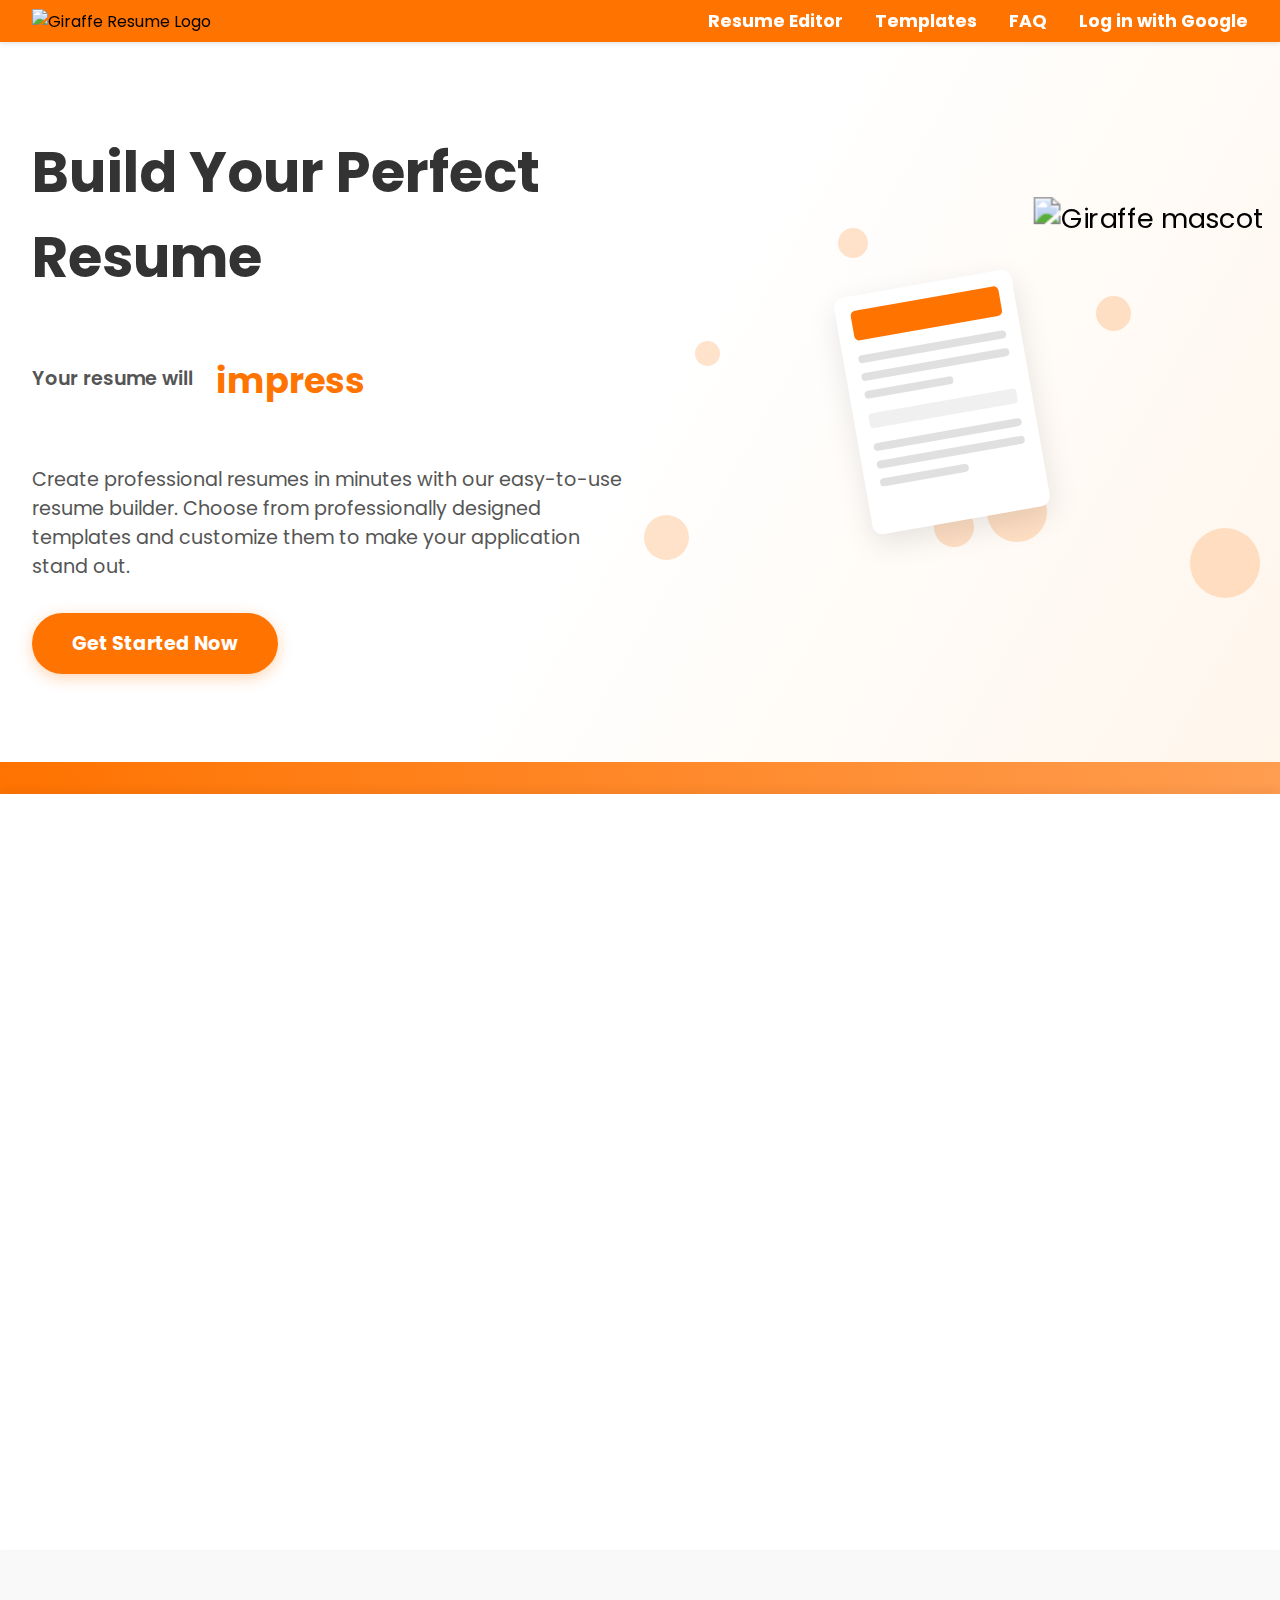
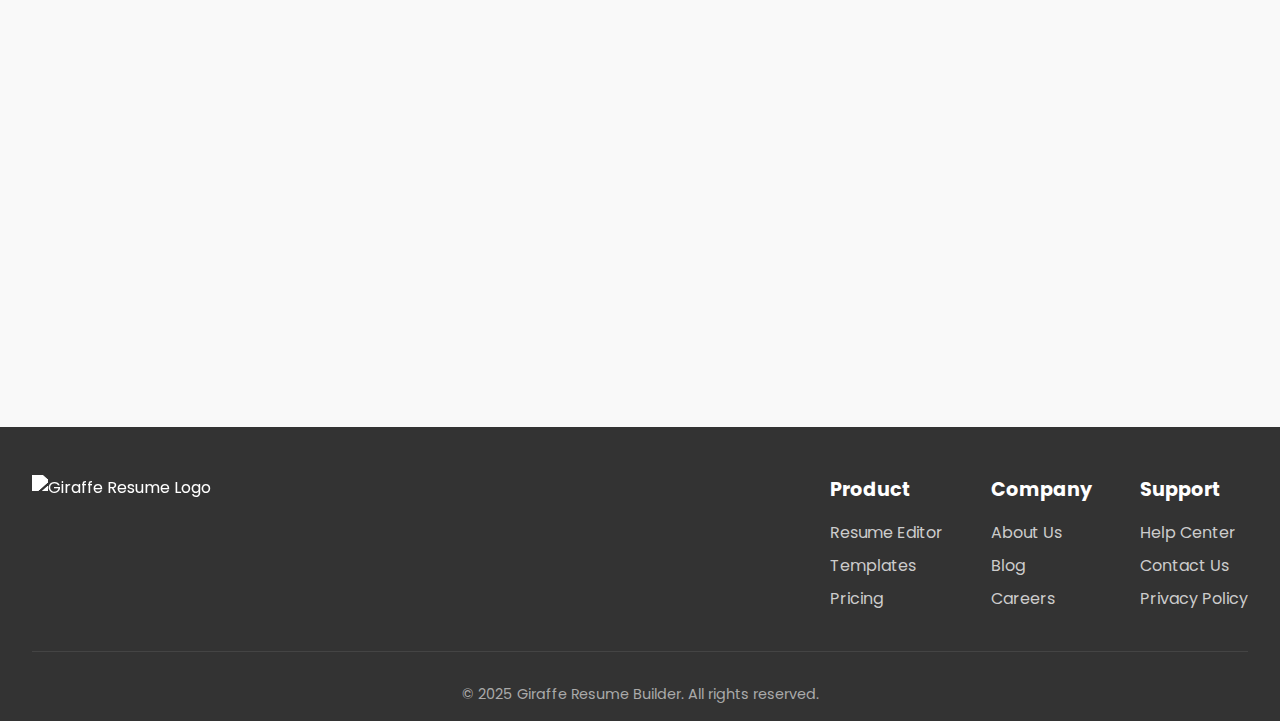
==== index.html @ 54f546fd "Add files via upload" ====
<!DOCTYPE html>
<html lang="en">
<head>
    <meta charset="UTF-8">
    <meta name="viewport" content="width=device-width, initial-scale=1.0">
    <title>Giraffe Resume Builder</title>
    <link rel="stylesheet" href="styles.css">
    <link href="https://fonts.googleapis.com/css2?family=Poppins:wght@400;500;600;700&display=swap" rel="stylesheet">
</head>
<body>
    <nav class="navbar">
        <div class="logo-container">
            <img src="assets/girrafe_logo.png" alt="Giraffe Resume Logo" class="logo">
        </div>
        <div class="nav-links">
            <a href="#">Resume Editor</a>
            <a href="#">Templates</a>
            <a href="#">FAQ</a>
            <a href="#">Log in with Google</a>
        </div>
    </nav>
    
    <section class="hero">
        <div class="hero-content">
            <h1>Build Your Perfect Resume</h1>
            
            <div class="animated-text-container">
                <div class="card">
                    <div class="loader">
                        <p>Your resume will</p>
                        <div class="words">
                            <span class="word">impress</span>
                            <span class="word">stand out</span>
                            <span class="word">succeed</span>
                            <span class="word">transform</span>
                            <span class="word">impress</span>
                        </div>
                    </div>
                </div>
            </div>
            
            <p>Create professional resumes in minutes with our easy-to-use resume builder. Choose from professionally designed templates and customize them to make your application stand out.</p>
            <button class="cta-button">Get Started Now</button>
        </div>
        
        <div class="hero-visual">
            <img src="assets/girrafe_image.png" alt="Giraffe mascot" class="giraffe-mascot">
            <div class="floating-resume">
                <div class="resume-sample">
                    <div class="resume-header"></div>
                    <div class="resume-content">
                        <div class="resume-line"></div>
                        <div class="resume-line"></div>
                        <div class="resume-line short"></div>
                        <div class="resume-section"></div>
                        <div class="resume-line"></div>
                        <div class="resume-line"></div>
                        <div class="resume-line short"></div>
                    </div>
                </div>
            </div>
            <div class="particles-container">
                <div class="particle"></div>
                <div class="particle"></div>
                <div class="particle"></div>
                <div class="particle"></div>
                <div class="particle"></div>
                <div class="particle"></div>
                <div class="particle"></div>
                <div class="particle"></div>
            </div>
        </div>
    </section>
    
    <section class="animated-bar">
        <div class="animated-icons">
            <!-- <div class="icon-item">📄</div>
            <div class="icon-item">🚀</div>
            <div class="icon-item">💼</div>
            <div class="icon-item">🎯</div>
            <div class="icon-item">🏆</div>
            <div class="icon-item">📄</div>
            <div class="icon-item">🚀</div>
            <div class="icon-item">💼</div> -->
        </div>
    </section>
    
    <section class="features">
        <h2 class="section-title">Why Choose Us</h2>
        <div class="feature-card">
            <div class="icon">📝</div>
            <h3>Easy to Use Editor</h3>
            <p>Our intuitive editor makes creating your resume simple and straightforward. No design skills required!</p>
        </div>
        <div class="feature-card">
            <div class="icon">🎨</div>
            <h3>Professional Templates</h3>
            <p>Choose from dozens of professionally designed templates that will make your resume stand out.</p>
        </div>
        <div class="feature-card">
            <div class="icon">📱</div>
            <h3>Access Anywhere</h3>
            <p>Create and edit your resume on any device. Your changes are saved automatically.</p>
        </div>
    </section>
    
    <section class="testimonials">
        <h2 class="section-title">What Our Users Say</h2>
        <div class="testimonial-container">
            <div class="testimonial">
                <div class="testimonial-content">
                    "This resume builder helped me land my dream job! The templates are so professional and easy to customize."
                </div>
                <div class="testimonial-author">- Sarah Johnson</div>
            </div>
            <div class="testimonial">
                <div class="testimonial-content">
                    "I was struggling with my resume for weeks until I found this tool. It made the process so simple!"
                </div>
                <div class="testimonial-author">- Michael Chen</div>
            </div>
            <div class="testimonial">
                <div class="testimonial-content">
                    "The best resume builder I've ever used. My application response rate tripled after using their templates."
                </div>
                <div class="testimonial-author">- Emily Rodriguez</div>
            </div>
        </div>
    </section>
    
    <footer>
        <div class="footer-content">
            <div class="footer-logo">
                <img src="assets/girrafe_logo.png" alt="Giraffe Resume Logo" class="footer-logo-img">
            </div>
            <div class="footer-links">
                <div class="footer-column">
                    <h4>Product</h4>
                    <a href="#">Resume Editor</a>
                    <a href="#">Templates</a>
                    <a href="#">Pricing</a>
                </div>
                <div class="footer-column">
                    <h4>Company</h4>
                    <a href="#">About Us</a>
                    <a href="#">Blog</a>
                    <a href="#">Careers</a>
                </div>
                <div class="footer-column">
                    <h4>Support</h4>
                    <a href="#">Help Center</a>
                    <a href="#">Contact Us</a>
                    <a href="#">Privacy Policy</a>
                </div>
            </div>
        </div>
        <div class="copyright">
            <p>&copy; 2025 Giraffe Resume Builder. All rights reserved.</p>
        </div>
    </footer>

    <script src="script.js"></script>
</body>
</html>
---- styles.css ----
* {
    margin: 0;
    padding: 0;
    box-sizing: border-box;
    font-family: 'Poppins', sans-serif;
}

body {
    background-color: #f5f5f5;
}

.navbar {
    display: flex;
    justify-content: space-between;
    align-items: center;
    background-color: #FF7301;
    padding: 0.5rem 2rem;
    box-shadow: 0 2px 4px rgba(0,0,0,0.1);
    position: sticky;
    top: 0;
    z-index: 100;
}

.logo {
    height: 44px; /* Half the original size for better fit in navbar */
}

.nav-links {
    display: flex;
    gap: 2rem;
}

.nav-links a {
    color: white;
    text-decoration: none;
    font-weight: bold;
    font-size: 1.1rem;
    transition: all 0.3s ease;
}

.nav-links a:hover {
    color: #fff;
    text-shadow: 0 0 5px rgba(255,255,255,0.5);
}

/* Hero section */
.hero {
    display: flex;
    flex-direction: row;
    align-items: center;
    justify-content: space-between;
    padding: 4rem 2rem;
    background: linear-gradient(120deg, #ffffff 50%, #fff6ec 100%);
    min-height: 80vh;
    position: relative;
    overflow: hidden;
}

.hero-content {
    flex: 1;
    max-width: 600px;
    z-index: 2;
}

.hero-visual {
    flex: 1;
    display: flex;
    justify-content: center;
    align-items: center;
    position: relative;
    height: 400px;
}

.hero h1 {
    font-size: 3.5rem;
    margin-bottom: 1rem;
    color: #333;
    font-weight: 700;
}

.hero p {
    font-size: 1.2rem;
    margin: 2rem 0;
    color: #555;
}

.cta-button {
    padding: 1rem 2.5rem;
    background-color: #FF7301;
    color: white;
    border: none;
    border-radius: 50px;
    font-size: 1.2rem;
    font-weight: bold;
    cursor: pointer;
    transition: all 0.3s ease;
    box-shadow: 0 4px 15px rgba(255, 115, 1, 0.3);
}

.cta-button:hover {
    background-color: #e66a00;
    transform: translateY(-2px);
    box-shadow: 0 8px 20px rgba(255, 115, 1, 0.4);
}

/* Animated text rotation - BIGGER */
.animated-text-container {
    margin: 1.5rem 0;
}

.card {
    --bg-color: transparent;
    background-color: var(--bg-color);
    padding: 0.5rem 0;
    border-radius: 1.25rem;
    display: inline-block;
}

.loader {
    color: rgb(51, 51, 51);
    font-weight: 600;
    font-size: 2.2rem; /* Increased font size */
    display: flex;
    align-items: center;
}

.words {
    overflow: hidden;
    position: relative;
    height: 50px; /* Increased height */
    margin-left: 15px;
}

.words::after {
    content: "";
    position: absolute;
    inset: 0;
    background: linear-gradient(
        var(--bg-color) 10%,
        transparent 30%,
        transparent 70%,
        var(--bg-color) 90%
    );
    z-index: 20;
}

.word {
    display: block;
    height: 100%;
    padding-left: 8px;
    color: #FF7301;
    font-weight: 700;
    animation: spin_4991 8s infinite;
}

@keyframes spin_4991 {
    10% {
        transform: translateY(-102%);
    }
    25% {
        transform: translateY(-100%);
    }
    35% {
        transform: translateY(-202%);
    }
    50% {
        transform: translateY(-200%);
    }
    60% {
        transform: translateY(-302%);
    }
    75% {
        transform: translateY(-300%);
    }
    85% {
        transform: translateY(-402%);
    }
    100% {
        transform: translateY(-400%);
    }
}

/* Giraffe mascot and elements */
.giraffe-mascot {
    height: 300px;
    scale: 1.7;
    position: absolute;
    right: 5%;
    bottom: 0;
    z-index: 3;
    animation: float 6s ease-in-out infinite;
}

@keyframes float {
    0% {
        transform: translateY(0px);
    }
    50% {
        transform: translateY(-20px);
    }
    100% {
        transform: translateY(0px);
    }
}

/* Floating resume */
.floating-resume {
    position: absolute;
    right: 35%;
    top: 20%;
    z-index: 2;
    animation: float-resume 8s ease-in-out infinite, rotate-resume 15s linear infinite;
}

@keyframes float-resume {
    0% {
        transform: translateY(0px);
    }
    50% {
        transform: translateY(-30px);
    }
    100% {
        transform: translateY(0px);
    }
}

@keyframes rotate-resume {
    0% {
        transform: rotate(0deg);
    }
    100% {
        transform: rotate(360deg);
    }
}

.resume-sample {
    width: 180px;
    height: 240px;
    background-color: white;
    border-radius: 10px;
    box-shadow: 0 10px 30px rgba(0, 0, 0, 0.1);
    padding: 15px;
    transform: rotate(-10deg);
}

.resume-header {
    height: 30px;
    background-color: #FF7301;
    border-radius: 5px;
    margin-bottom: 15px;
}

.resume-line {
    height: 8px;
    background-color: #e0e0e0;
    border-radius: 4px;
    margin-bottom: 10px;
}

.resume-line.short {
    width: 60%;
}

.resume-section {
    height: 15px;
    background-color: #f0f0f0;
    border-radius: 4px;
    margin: 15px 0;
}

/* Particles */
.particles-container {
    position: absolute;
    top: 0;
    right: 0;
    bottom: 0;
    left: 0;
    z-index: 1;
}

.particle {
    position: absolute;
    border-radius: 50%;
    background-color: rgba(255, 115, 1, 0.2);
    animation: particle-float 15s infinite linear;
}

.particle:nth-child(1) {
    width: 50px;
    height: 50px;
    top: 10%;
    right: 10%;
    animation-duration: 20s;
    animation-delay: 0s;
}

.particle:nth-child(2) {
    width: 30px;
    height: 30px;
    top: 30%;
    right: 20%;
    animation-duration: 25s;
    animation-delay: 2s;
}

.particle:nth-child(3) {
    width: 70px;
    height: 70px;
    top: 60%;
    right: 15%;
    animation-duration: 22s;
    animation-delay: 1s;
}

.particle:nth-child(4) {
    width: 40px;
    height: 40px;
    top: 70%;
    right: 35%;
    animation-duration: 18s;
    animation-delay: 3s;
}

.particle:nth-child(5) {
    width: 60px;
    height: 60px;
    top: 20%;
    right: 45%;
    animation-duration: 19s;
    animation-delay: 4s;
}

.particle:nth-child(6) {
    width: 25px;
    height: 25px;
    top: 40%;
    right: 60%;
    animation-duration: 21s;
    animation-delay: 2s;
}

.particle:nth-child(7) {
    width: 45px;
    height: 45px;
    top: 65%;
    right: 70%;
    animation-duration: 24s;
    animation-delay: 1s;
}

.particle:nth-child(8) {
    width: 35px;
    height: 35px;
    top: 15%;
    right: 80%;
    animation-duration: 23s;
    animation-delay: 3s;
}

@keyframes particle-float {
    0% {
        transform: translateY(0) rotate(0deg);
        opacity: 0.2;
    }
    25% {
        opacity: 0.4;
    }
    50% {
        transform: translateY(-100px) rotate(180deg);
        opacity: 0.2;
    }
    75% {
        opacity: 0.4;
    }
    100% {
        transform: translateY(0) rotate(360deg);
        opacity: 0.2;
    }
}

/* Animated icons bar */
.animated-bar {
    background: linear-gradient(90deg, #FF7301, #ff9d50);
    padding: 1rem 0;
    overflow: hidden;
    position: relative;
}

.animated-icons {
    display: flex;
    animation: scroll 20s linear infinite;
    white-space: nowrap;
}

.icon-item {
    font-size: 2rem;
    margin: 0 2rem;
    color: white;
}

@keyframes scroll {
    0% {
        transform: translateX(0);
    }
    100% {
        transform: translateX(-50%);
    }
}

/* Features section */
.section-title {
    text-align: center;
    font-size: 2.5rem;
    margin-bottom: 2.5rem;
    color: #333;
    position: relative;
    padding-bottom: 1rem;
}

.section-title:after {
    content: '';
    position: absolute;
    bottom: 0;
    left: 50%;
    transform: translateX(-50%);
    width: 80px;
    height: 4px;
    background-color: #FF7301;
    border-radius: 2px;
}

.features {
    display: grid;
    grid-template-columns: repeat(auto-fit, minmax(300px, 1fr));
    gap: 2rem;
    padding: 4rem 2rem;
    background-color: white;
    box-shadow: 0 -4px 10px rgba(0,0,0,0.05);
    position: relative;
    z-index: 2;
}

.feature-card {
    display: flex;
    flex-direction: column;
    align-items: center;
    text-align: center;
    padding: 2rem;
    border-radius: 15px;
    box-shadow: 0 10px 30px rgba(0,0,0,0.08);
    transition: all 0.3s ease;
    background-color: white;
    border-bottom: 4px solid #FF7301;
}

.feature-card:hover {
    transform: translateY(-10px);
    box-shadow: 0 15px 40px rgba(0,0,0,0.15);
}

.feature-card h3 {
    margin: 1rem 0;
    color: #333;
    font-size: 1.5rem;
}

.feature-card p {
    color: #555;
}

.icon {
    font-size: 3rem;
    color: #FF7301;
    margin-bottom: 1rem;
}

/* Testimonials */
.testimonials {
    background-color: #f9f9f9;
    padding: 4rem 2rem;
}

.testimonial-container {
    display: flex;
    flex-wrap: wrap;
    justify-content: space-around;
    gap: 2rem;
    margin-top: 2rem;
}

.testimonial {
    background-color: white;
    border-radius: 15px;
    padding: 2rem;
    box-shadow: 0 5px 15px rgba(0,0,0,0.05);
    width: 300px;
    transition: all 0.3s ease;
}

.testimonial:hover {
    transform: translateY(-5px);
    box-shadow: 0 10px 25px rgba(0,0,0,0.1);
}

.testimonial-content {
    font-style: italic;
    margin-bottom: 1rem;
    color: #555;
    line-height: 1.6;
}

.testimonial-author {
    font-weight: 600;
    color: #333;
    text-align: right;
}

/* Footer */
footer {
    background-color: #333;
    color: white;
    padding: 3rem 2rem 1rem;
}

.footer-content {
    display: flex;
    flex-wrap: wrap;
    justify-content: space-between;
    margin-bottom: 2rem;
}

.footer-logo {
    margin-bottom: 1rem;
}

.footer-logo-img {
    height: 44px;
    filter: brightness(0) invert(1);
}

.footer-links {
    display: flex;
    flex-wrap: wrap;
    gap: 3rem;
}

.footer-column {
    display: flex;
    flex-direction: column;
}

.footer-column h4 {
    margin-bottom: 1rem;
    font-size: 1.2rem;
}

.footer-column a {
    color: #ccc;
    text-decoration: none;
    margin-bottom: 0.5rem;
    transition: color 0.3s ease;
}

.footer-column a:hover {
    color: #FF7301;
}

.copyright {
    text-align: center;
    padding-top: 2rem;
    border-top: 1px solid #444;
    font-size: 0.9rem;
    color: #aaa;
}

/* Media Queries for Responsiveness */
@media (max-width: 1024px) {
    .hero {
        flex-direction: column;
        text-align: center;
    }
    
    .hero-content {
        max-width: 100%;
        margin-bottom: 2rem;
    }
    
    .animated-text-container {
        display: flex;
        justify-content: center;
    }
    
    .giraffe-mascot {
        position: relative;
        right: auto;
        bottom: auto;
        height: 200px;
    }
    
    .floating-resume {
        display: none;
    }
}

@media (max-width: 768px) {
    .navbar {
        flex-direction: column;
        padding: 1rem;
    }
    
    .logo-container {
        margin-bottom: 1rem;
    }
    
    .nav-links {
        flex-direction: column;
        align-items: center;
        gap: 1rem;
    }
    
    .hero h1 {
        font-size: 2.5rem;
    }
    
    .loader {
        font-size: 1.8rem;
    }
    
    .hero p {
        font-size: 1rem;
    }
    
    .testimonial-container {
        flex-direction: column;
        align-items: center;
    }
    
    .footer-content {
        flex-direction: column;
    }
    
    .footer-links {
        margin-top: 2rem;
        gap: 2rem;
    }
}
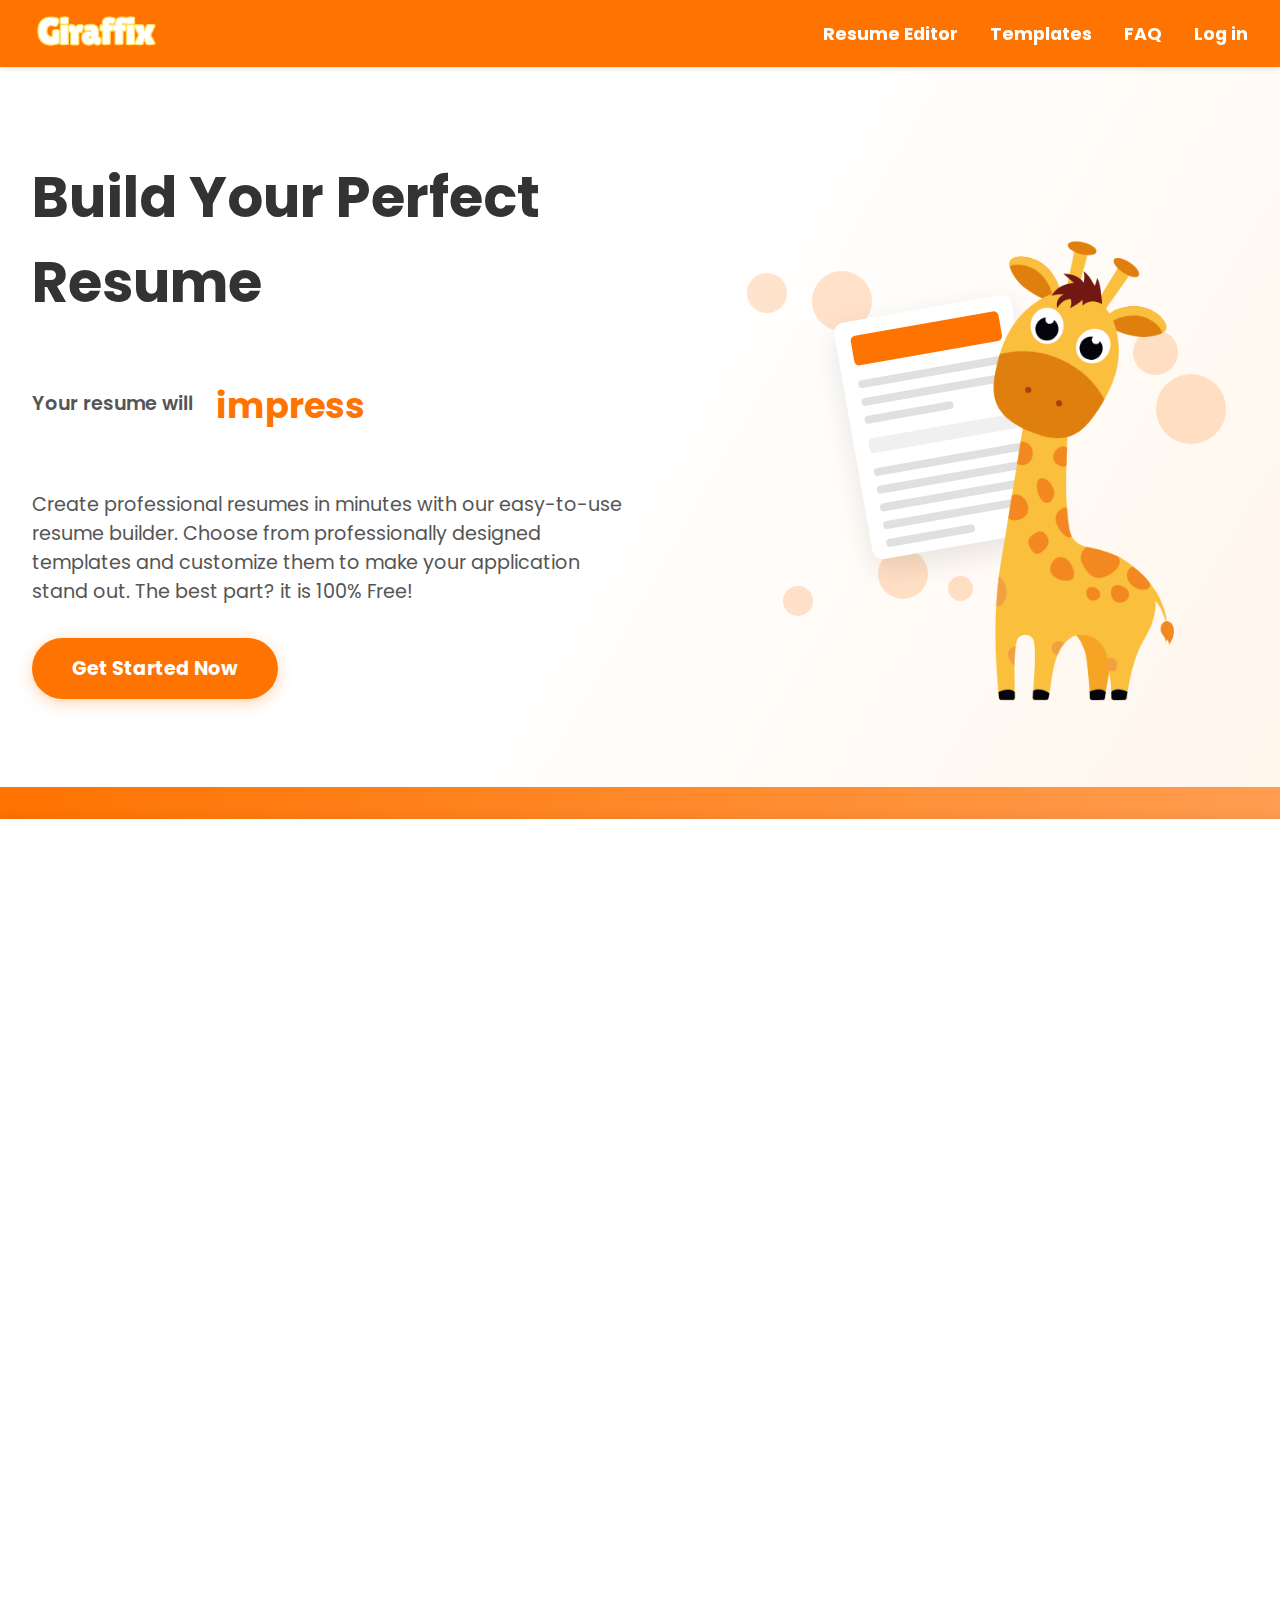
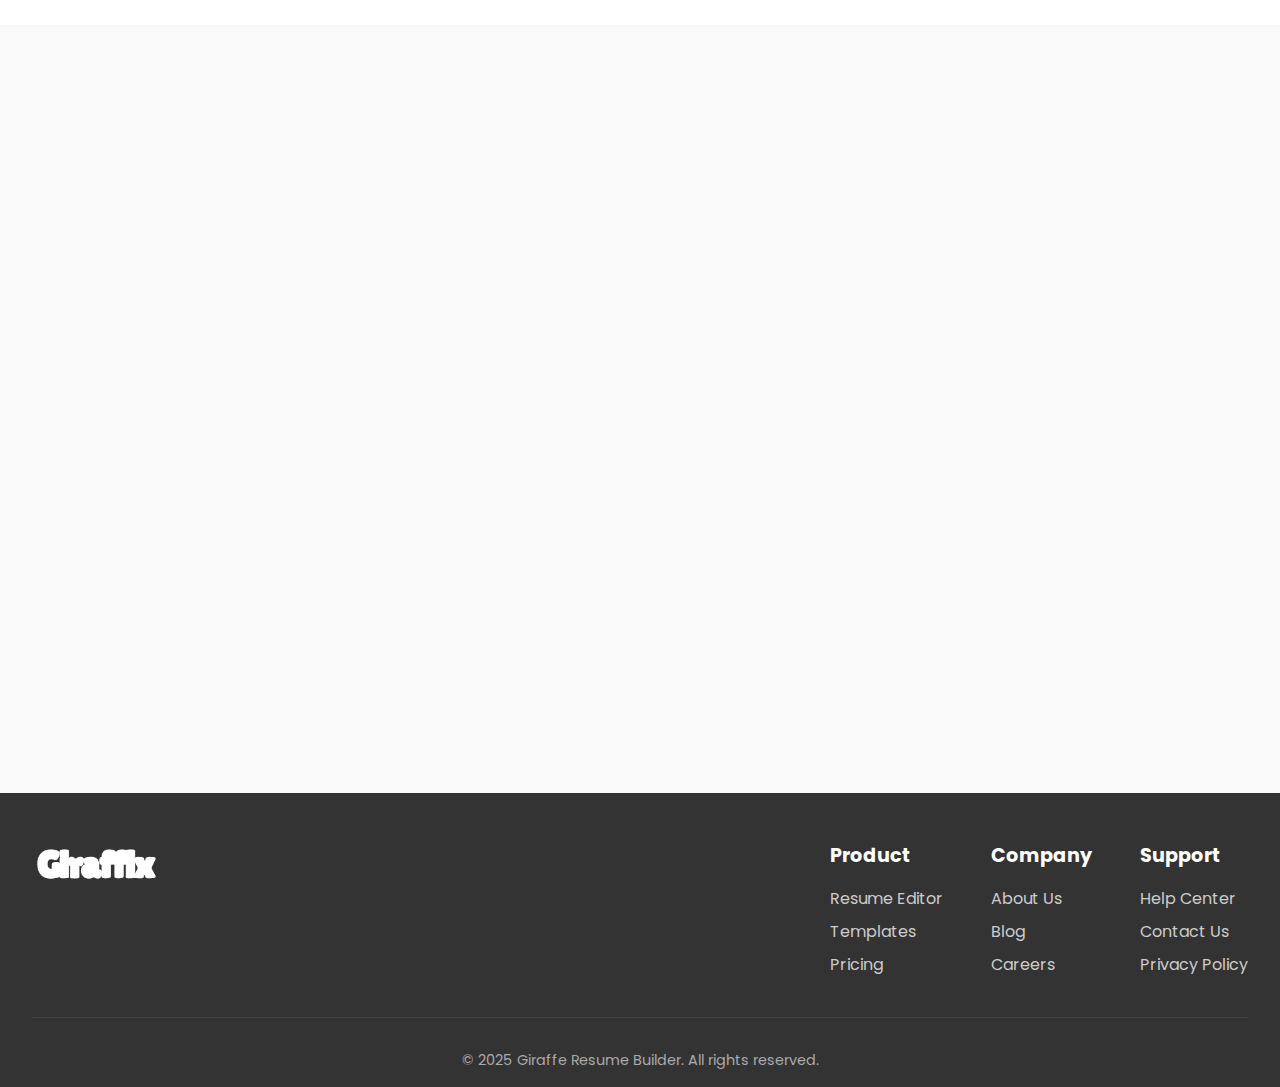
==== commit e661bc92: "Updated Testimonials And Logo" ====
--- a/index.html
+++ b/index.html
@@ -16,7 +16,7 @@
             <a href="#">Resume Editor</a>
             <a href="#">Templates</a>
             <a href="#">FAQ</a>
-            <a href="#">Log in with Google</a>
+            <a href="#">Log in</a>
         </div>
     </nav>
     
@@ -39,7 +39,7 @@
                 </div>
             </div>
             
-            <p>Create professional resumes in minutes with our easy-to-use resume builder. Choose from professionally designed templates and customize them to make your application stand out.</p>
+            <p>Create professional resumes in minutes with our easy-to-use resume builder. Choose from professionally designed templates and customize them to make your application stand out. The best part? it is 100% Free!</p>
             <button class="cta-button">Get Started Now</button>
         </div>
         
@@ -53,6 +53,8 @@
                         <div class="resume-line"></div>
                         <div class="resume-line short"></div>
                         <div class="resume-section"></div>
+                        <div class="resume-line"></div>
+                        <div class="resume-line"></div>
                         <div class="resume-line"></div>
                         <div class="resume-line"></div>
                         <div class="resume-line short"></div>
@@ -86,21 +88,21 @@
     </section>
     
     <section class="features">
-        <h2 class="section-title">Why Choose Us</h2>
+        <h2 class="section-title">Why Choose Us?</h2>
         <div class="feature-card">
-            <div class="icon">📝</div>
-            <h3>Easy to Use Editor</h3>
-            <p>Our intuitive editor makes creating your resume simple and straightforward. No design skills required!</p>
+            <div class="icon">✅</div>
+            <h3>100% FREE</h3>
+            <p>Unlike other CV Builder that let you start free and then charge you to download your work, our tool is 100% free, start to finish- without any limits!</p>
         </div>
         <div class="feature-card">
-            <div class="icon">🎨</div>
-            <h3>Professional Templates</h3>
-            <p>Choose from dozens of professionally designed templates that will make your resume stand out.</p>
+            <div class="icon">🔒</div>
+            <h3>Security is key</h3>
+            <p>Our site is so simple, that all your work is run on your local machine, without the use of any API or external tools- which helps protect your personal data from anyone - including us.</p>
         </div>
         <div class="feature-card">
-            <div class="icon">📱</div>
-            <h3>Access Anywhere</h3>
-            <p>Create and edit your resume on any device. Your changes are saved automatically.</p>
+            <div class="icon">💌</div>
+            <h3>Perfect for Beginners</h3>
+            <p>Our step by step approach helps you understand exactly what to do, and how to craft the best CV possible.</p>
         </div>
     </section>
     
@@ -115,13 +117,25 @@
             </div>
             <div class="testimonial">
                 <div class="testimonial-content">
-                    "I was struggling with my resume for weeks until I found this tool. It made the process so simple!"
+                    "I was struggling with my resume for weeks until I found this cool tool. It made the process super simple and honestly kinda fun."
                 </div>
                 <div class="testimonial-author">- Michael Chen</div>
             </div>
             <div class="testimonial">
                 <div class="testimonial-content">
-                    "The best resume builder I've ever used. My application response rate tripled after using their templates."
+                    "As a student in University, I didn't know what I needed to do, but this webiste made it so easy to under! and helped me get a job on campus!"
+                </div>
+                <div class="testimonial-author">- Sam Angle</div>
+            </div>
+            <div class="testimonial">
+                <div class="testimonial-content">
+                    "I FRICKING HATE when you spend hours on a resume site, only to find out it costs money. This site really is 100% free, and I love it!"
+                </div>
+                <div class="testimonial-author">- Jackson Black</div>
+            </div>
+            <div class="testimonial">
+                <div class="testimonial-content">
+                    "The best resume builder I've ever used. My application response rate grew so much after using their templates. I am very thankful"
                 </div>
                 <div class="testimonial-author">- Emily Rodriguez</div>
             </div>
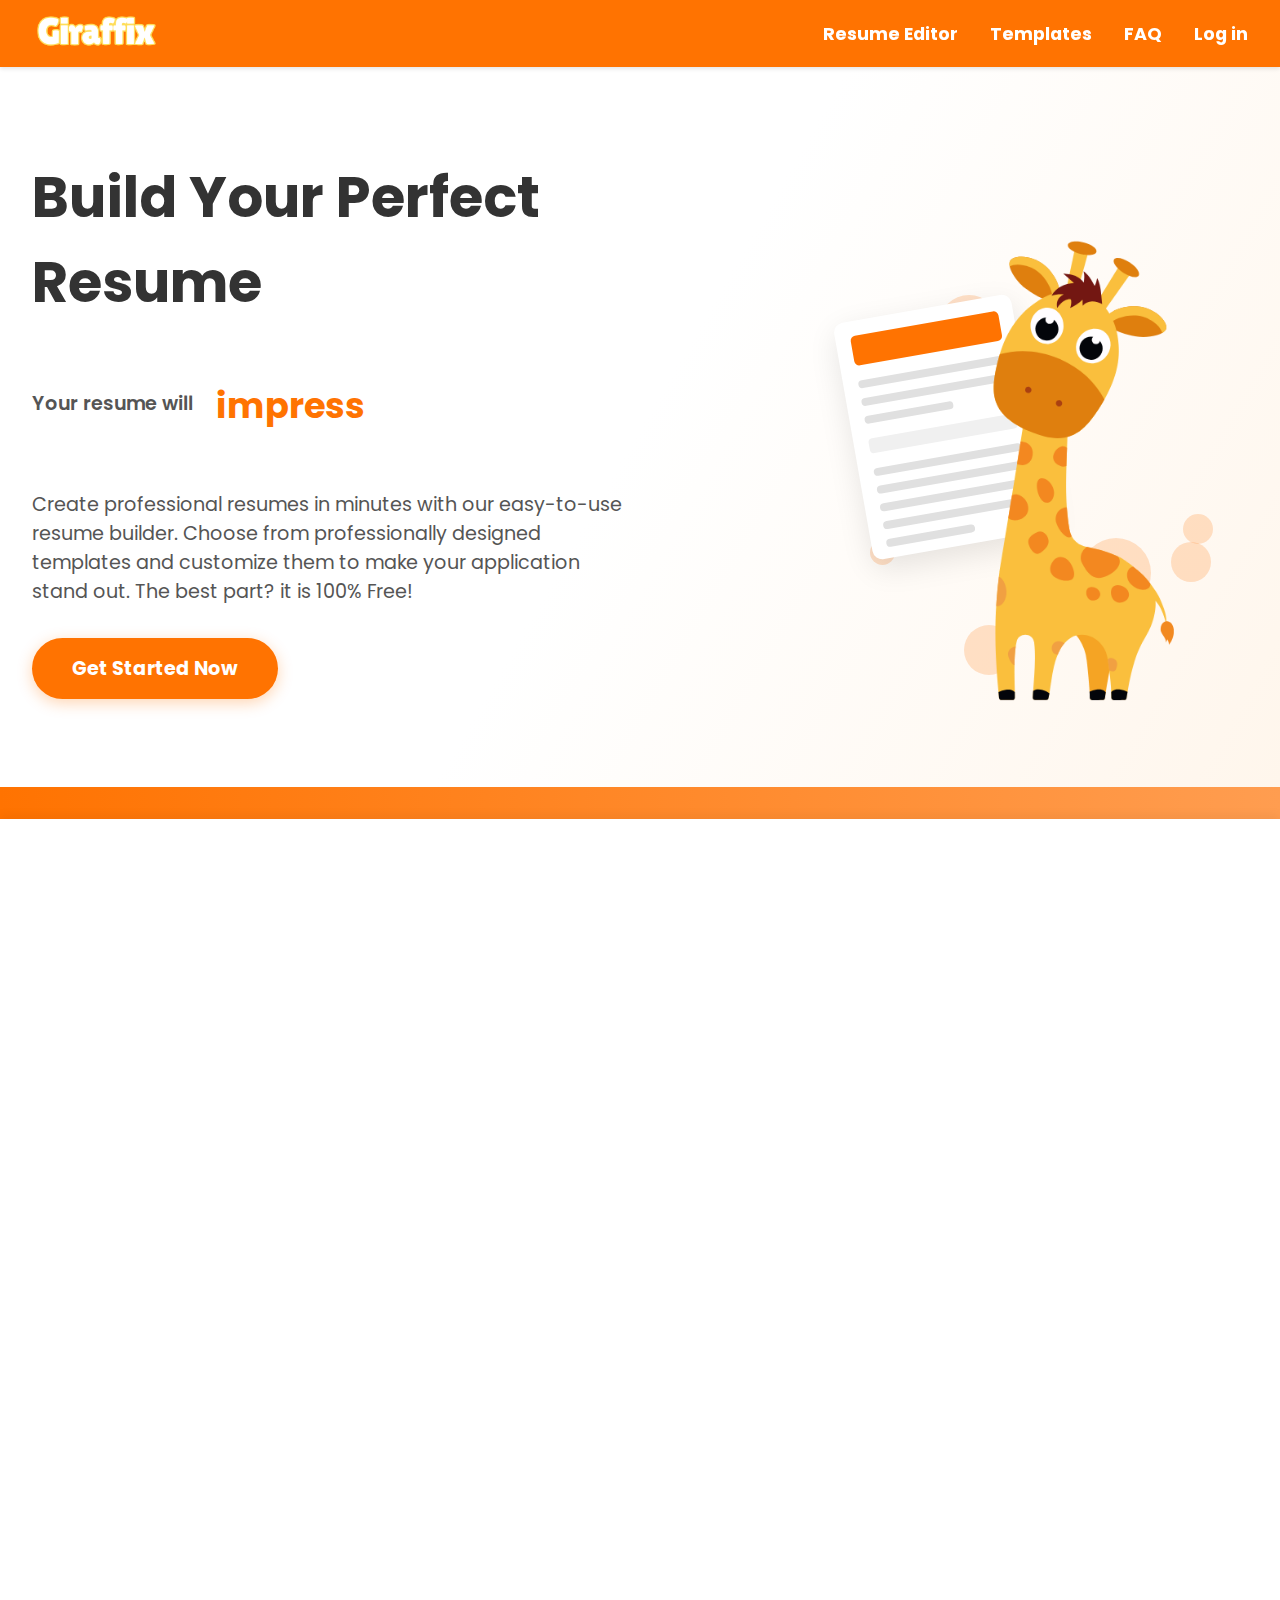
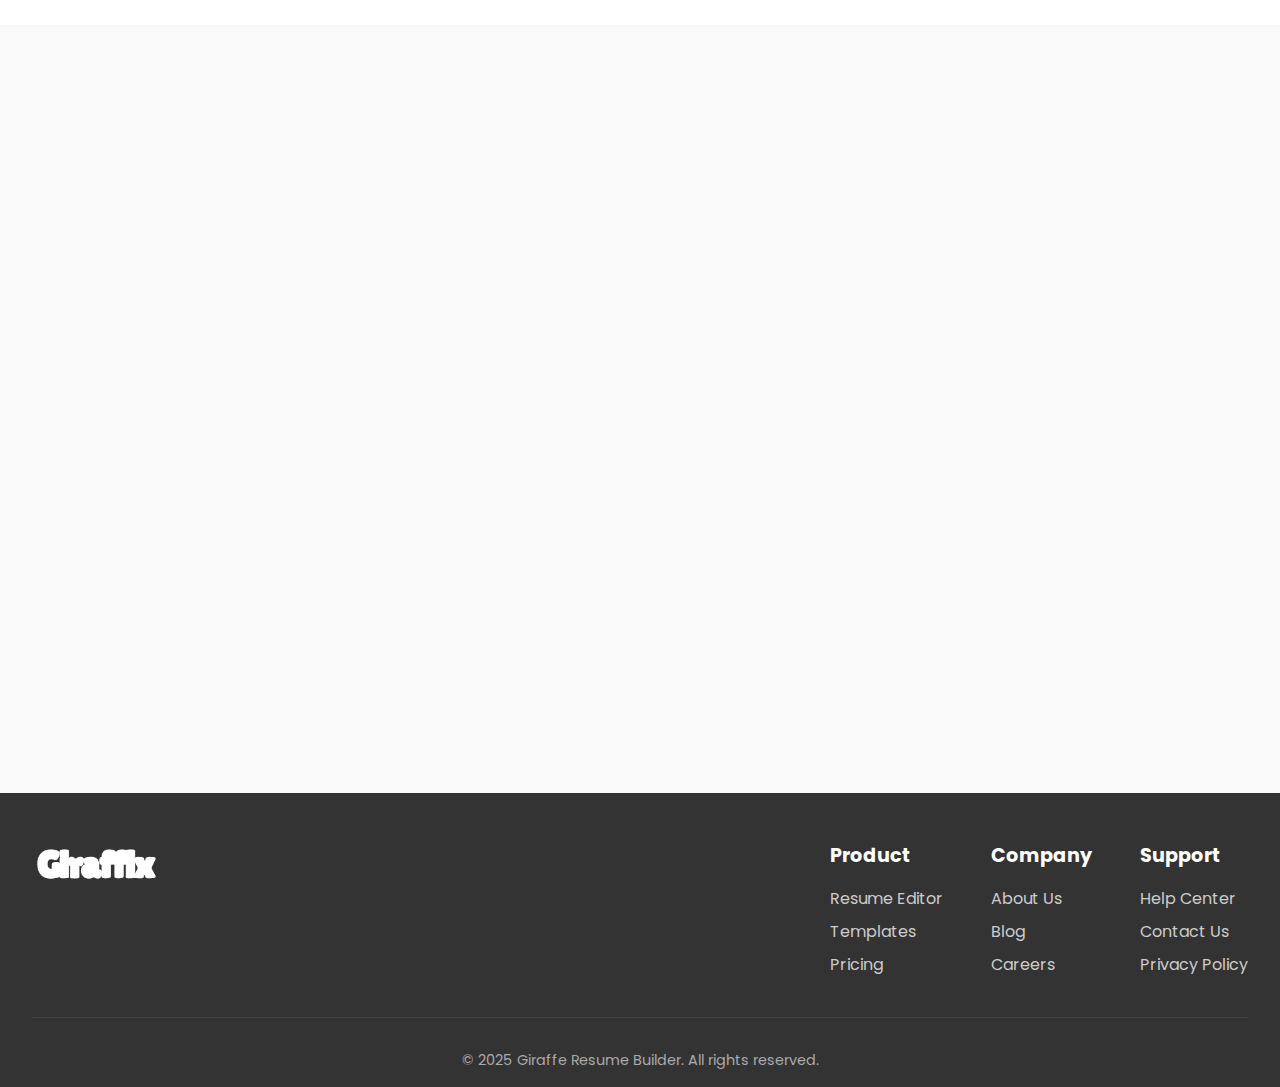
==== commit 0fc44c78: "Basic Resume Editing Logic Works" ====
--- a/index.html
+++ b/index.html
@@ -14,7 +14,7 @@
         </div>
         <div class="nav-links">
             <a href="#">Resume Editor</a>
-            <a href="#">Templates</a>
+            <a href="templates.html">Templates</a>
             <a href="#">FAQ</a>
             <a href="#">Log in</a>
         </div>
@@ -151,7 +151,7 @@
                 <div class="footer-column">
                     <h4>Product</h4>
                     <a href="#">Resume Editor</a>
-                    <a href="#">Templates</a>
+                    <a href="templates.html">Templates</a>
                     <a href="#">Pricing</a>
                 </div>
                 <div class="footer-column">
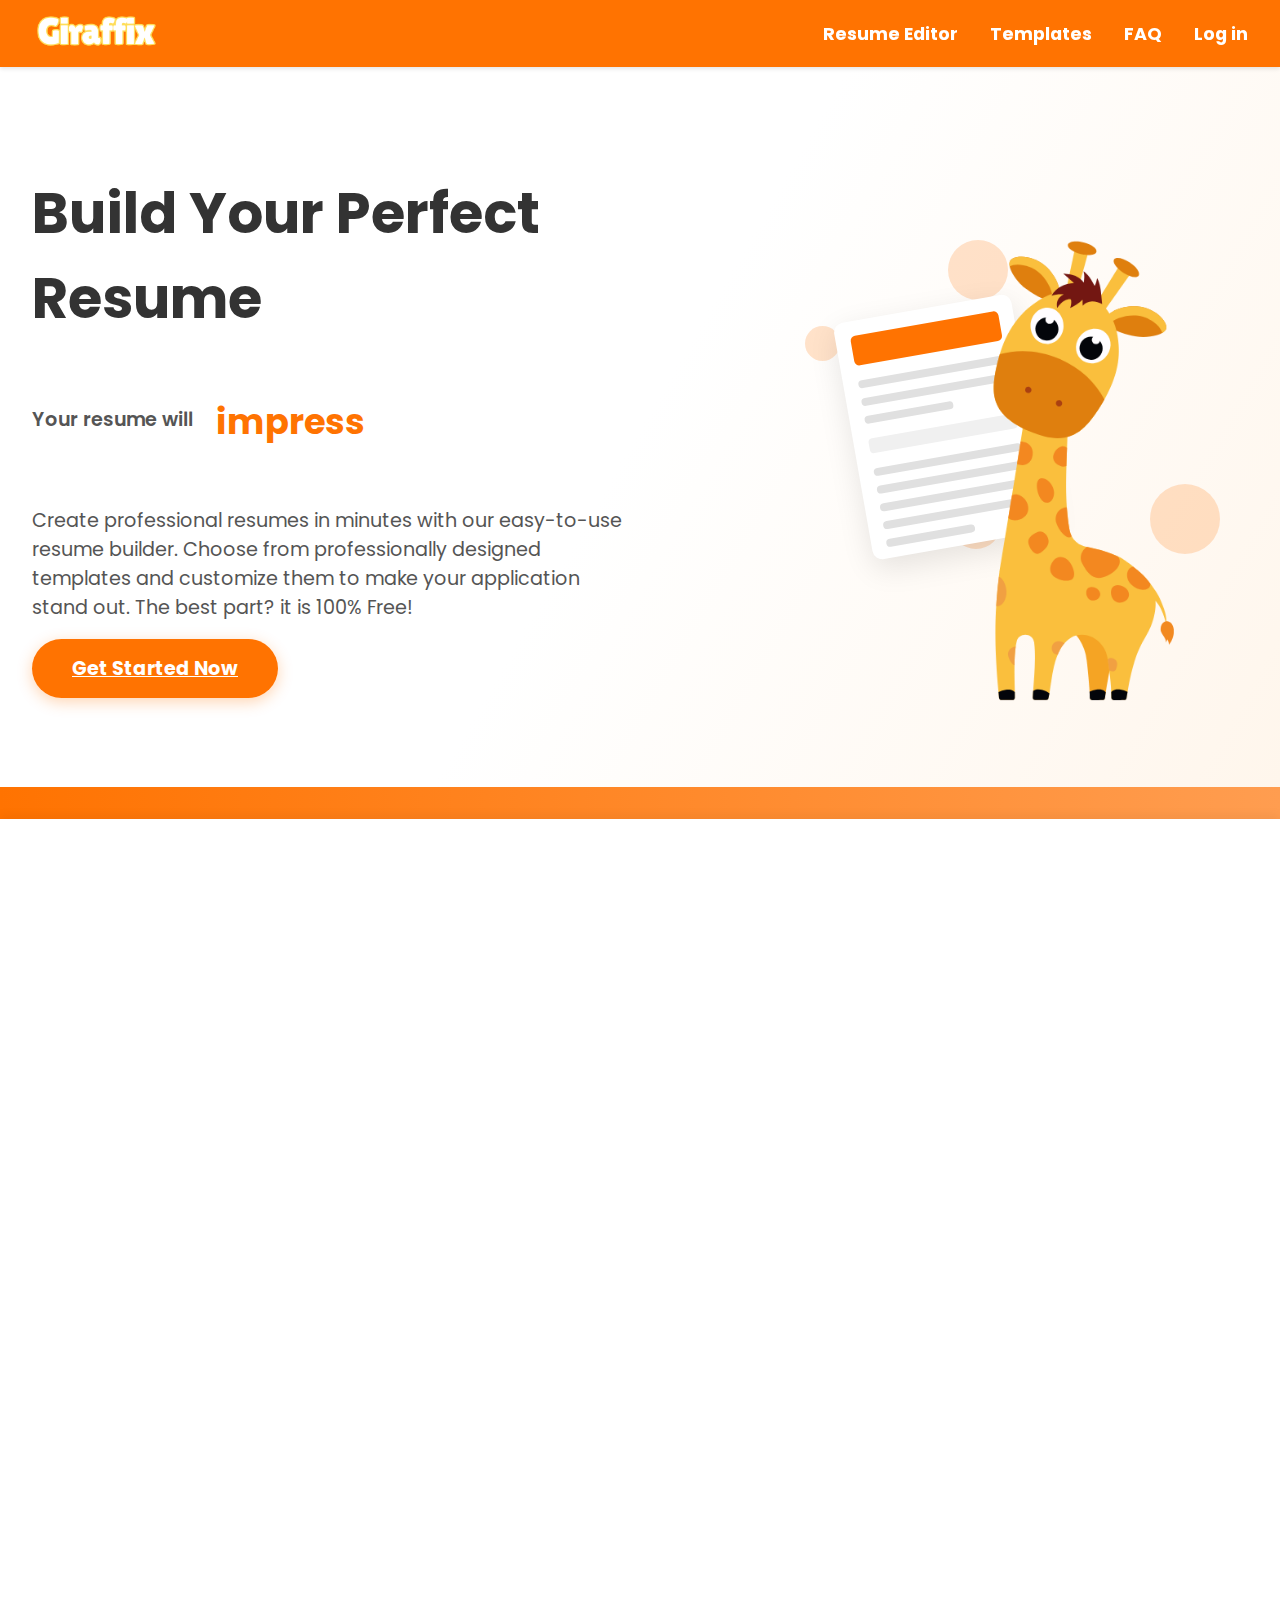
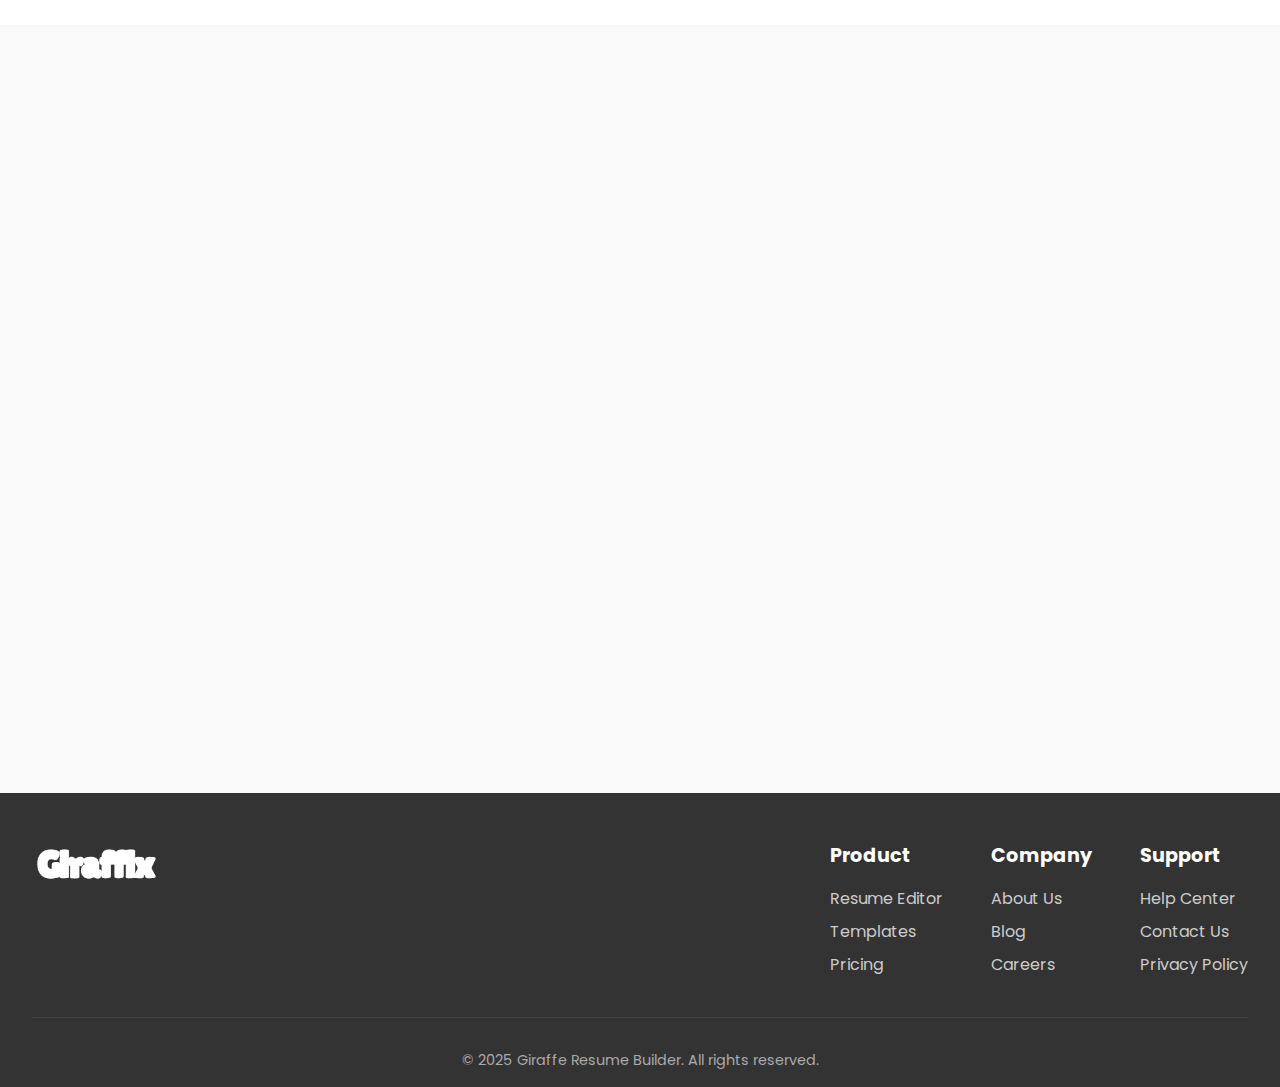
==== commit 37c8f04a: "Templates Page Updated" ====
--- a/index.html
+++ b/index.html
@@ -40,7 +40,7 @@
             </div>
             
             <p>Create professional resumes in minutes with our easy-to-use resume builder. Choose from professionally designed templates and customize them to make your application stand out. The best part? it is 100% Free!</p>
-            <button class="cta-button">Get Started Now</button>
+            <a href="templates.html" class="cta-button">Get Started Now</a>
         </div>
         
         <div class="hero-visual">
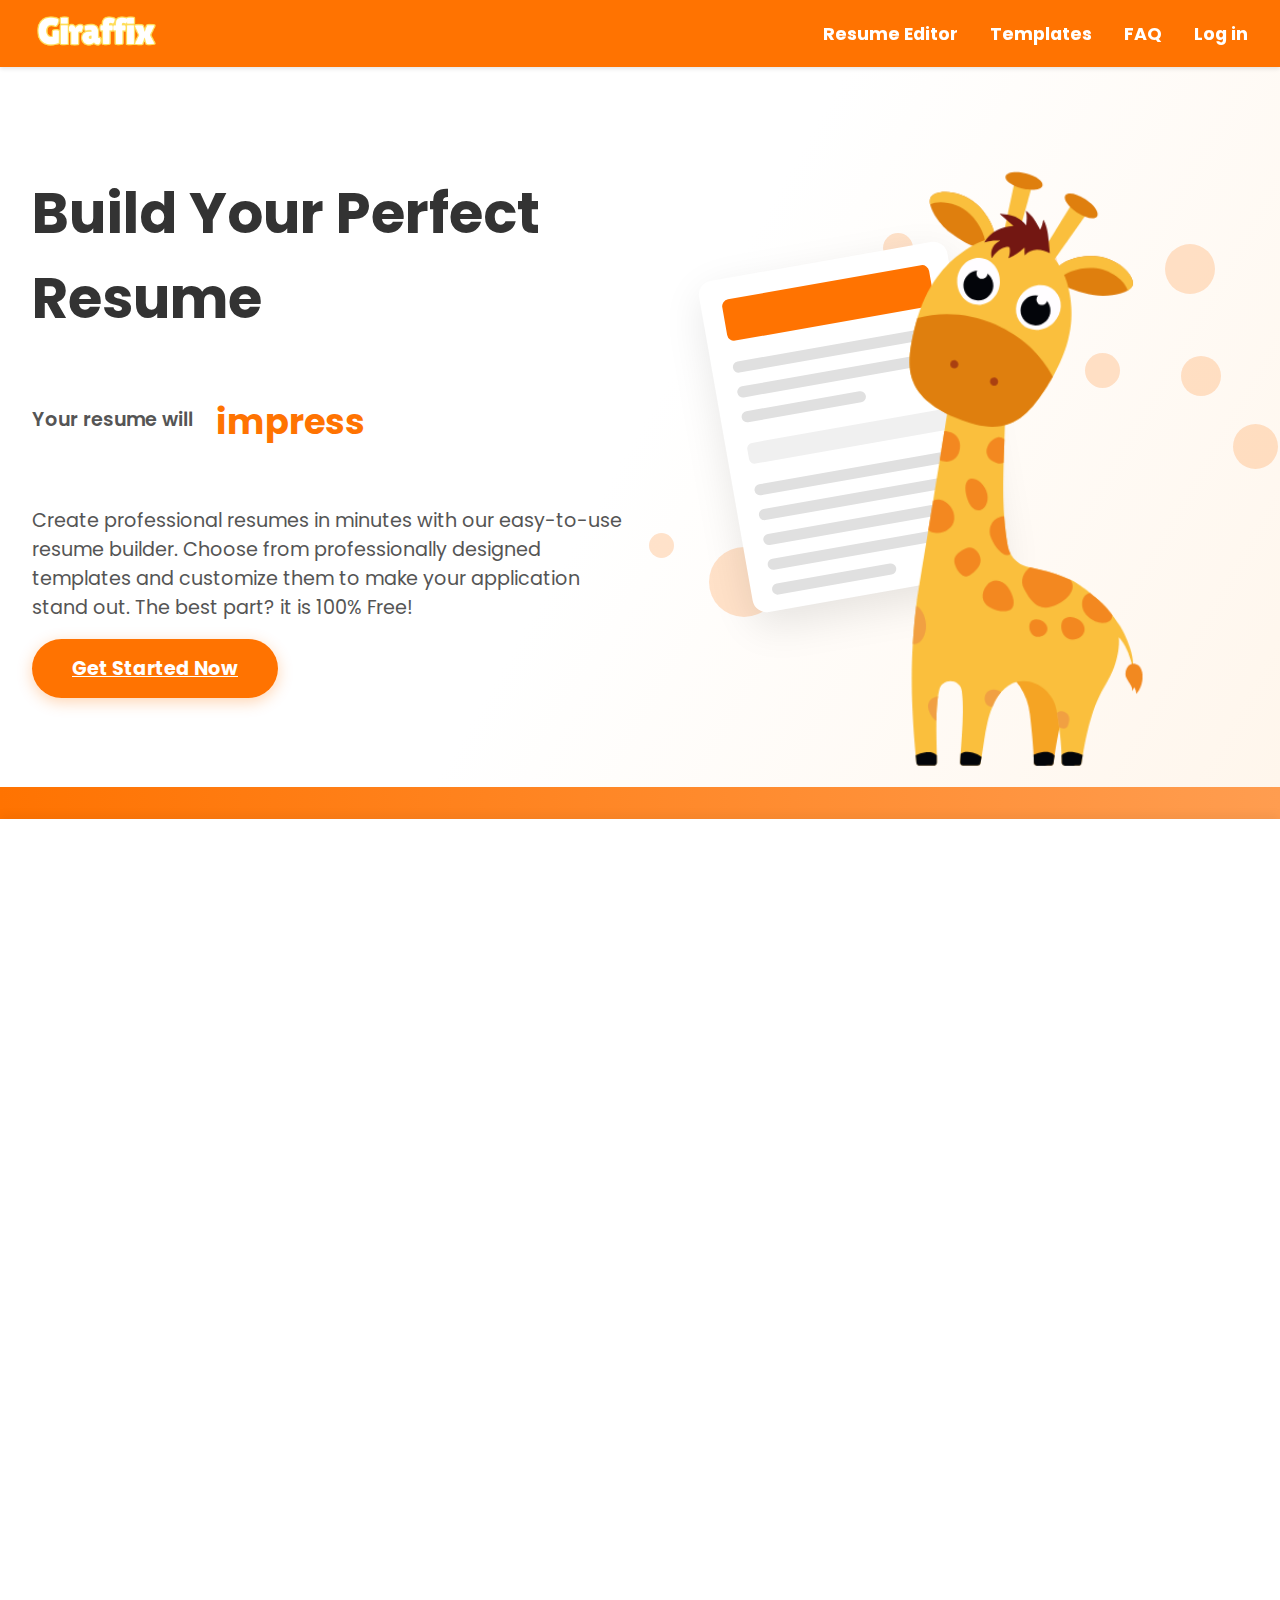
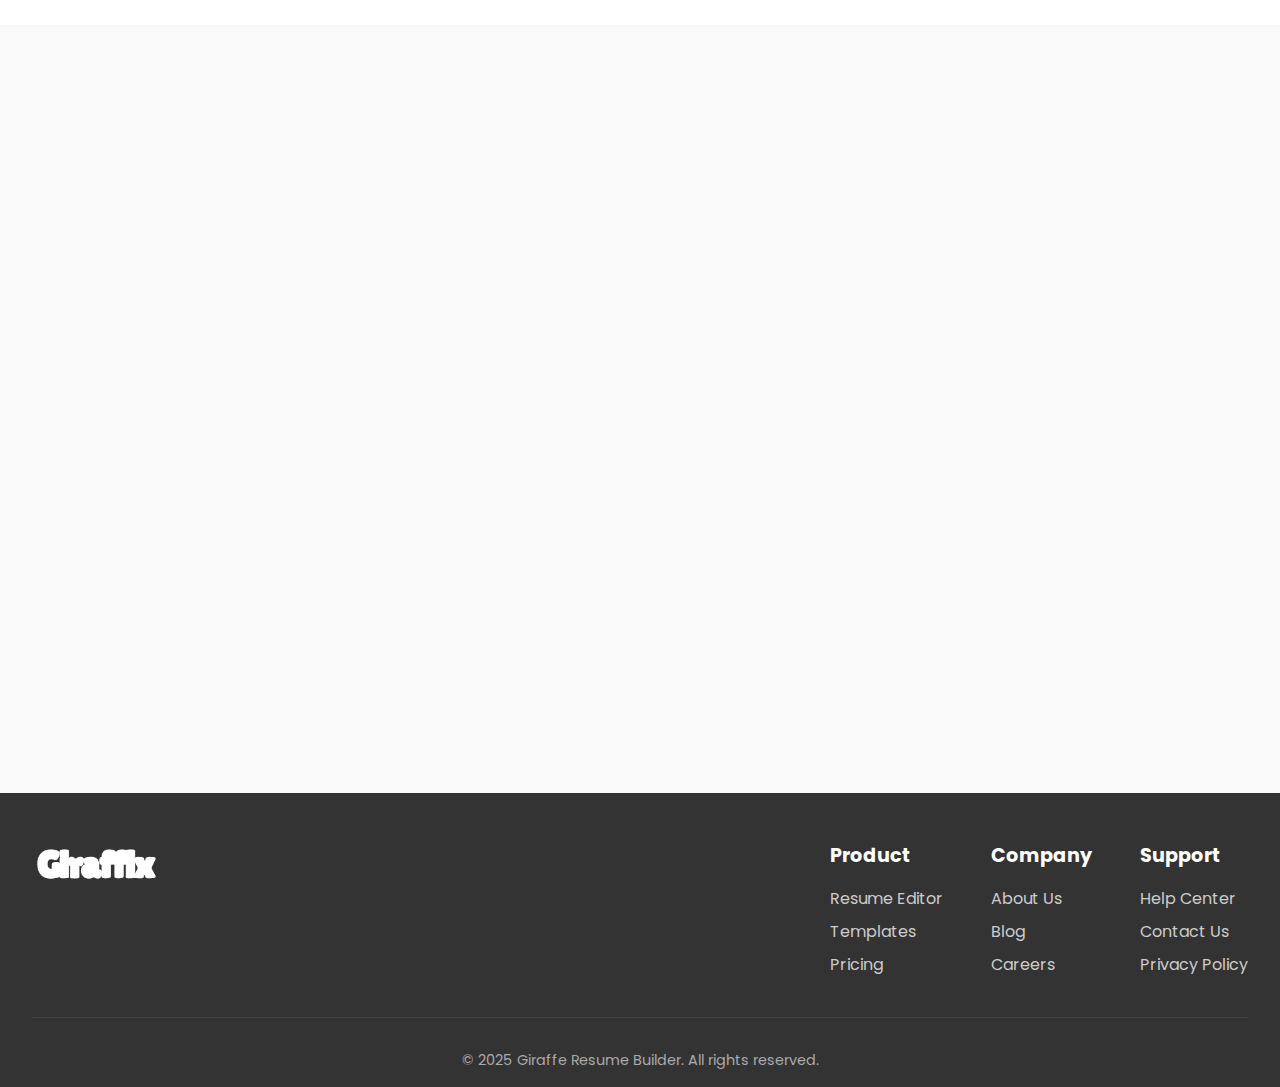
==== commit 5341dd66: "Test Commit" ====
--- a/index.html
+++ b/index.html
@@ -83,6 +83,7 @@
             <div class="icon-item">🏆</div>
             <div class="icon-item">📄</div>
             <div class="icon-item">🚀</div>
+            <div class="icon-item">🏆</div>
             <div class="icon-item">💼</div> -->
         </div>
     </section>
--- a/styles.css
+++ b/styles.css
@@ -183,9 +183,9 @@
 /* Giraffe mascot and elements */
 .giraffe-mascot {
     height: 300px;
-    scale: 1.7;
+    scale: 2.2;
     position: absolute;
-    right: 5%;
+    right: 15%;
     bottom: 0;
     z-index: 3;
     animation: float 6s ease-in-out infinite;
@@ -206,7 +206,8 @@
 /* Floating resume */
 .floating-resume {
     position: absolute;
-    right: 35%;
+    right: 50%;
+    scale: 1.4;
     top: 20%;
     z-index: 2;
     animation: float-resume 8s ease-in-out infinite, rotate-resume 15s linear infinite;
